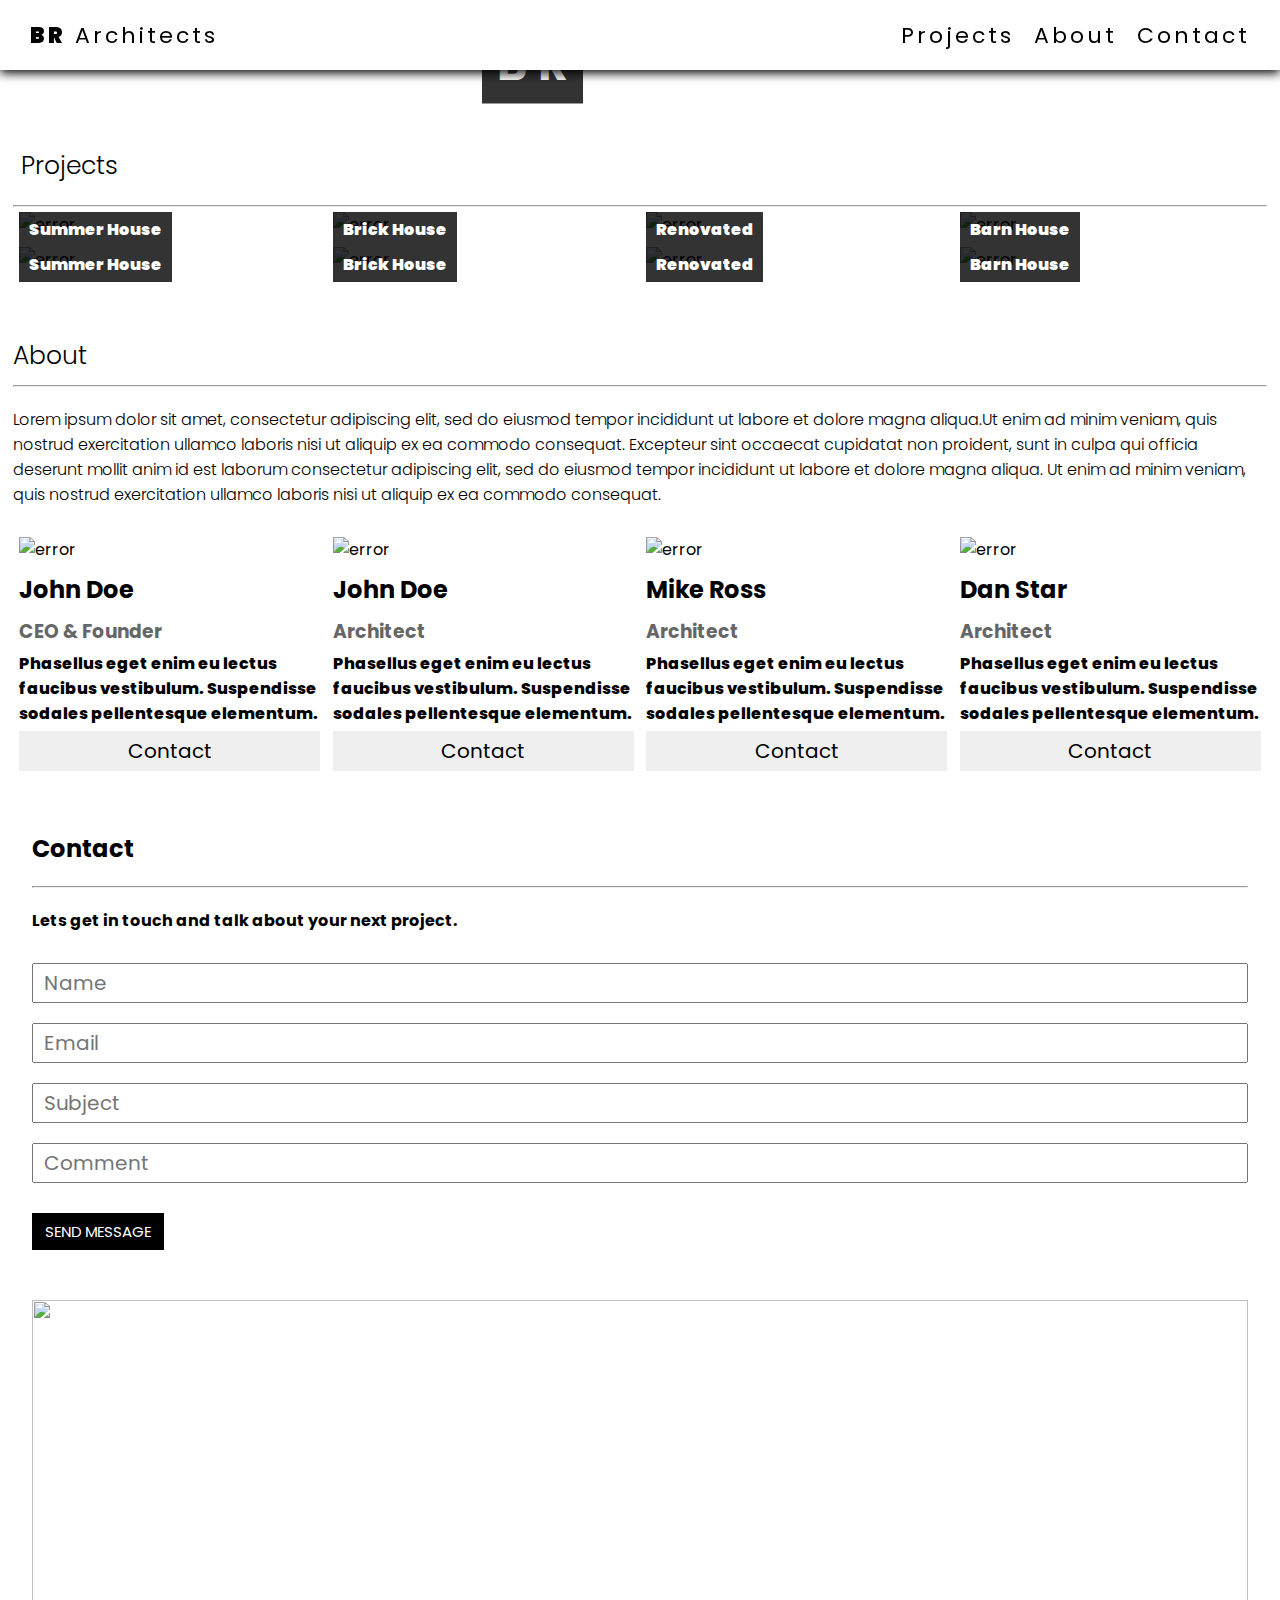
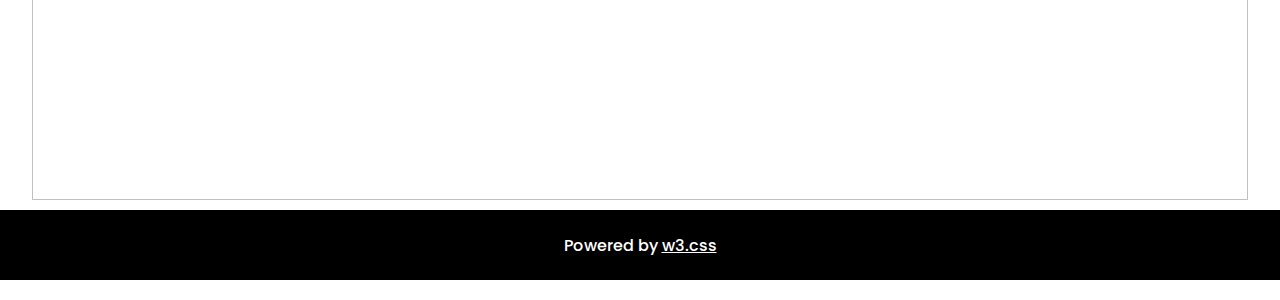
==== index.html @ 5bd4800f "br web" ====
<!DOCTYPE html>
<html lang="en">
<head>
    <meta charset="UTF-8">
    <meta http-equiv="X-UA-Compatible" content="IE=edge">
    <meta name="viewport" content="width=device-width, initial-scale=1.0">
    <title>Document</title>
    <link rel="stylesheet" href="./style.css">
    <link href="https://fonts.googleapis.com/css2?family=Poppins:wght@100;300&display=swap" rel="stylesheet">
</head>
<body>
    <div id="page">
        <div id="header">
            <div class="arc-left">
                <ul>
                    <li><a href="#"><b>BR</b> Architects</a></li>
                </ul>
            </div>
            <div class="arc-right">
                <ul>
                    <li><a href="#">Projects</a></li>
                    <li><a href="#">About</a></li>
                    <li><a href="#">Contact</a></li>
                </ul>
            </div>
        </div>
        <div id="banner">
            <div class="image">
                <img src="https://images.unsplash.com/photo-1600596542815-ffad4c1539a9?ixlib=rb-1.2.1&ixid=MnwxMjA3fDB8MHxwaG90by1wYWdlfHx8fGVufDB8fHx8&auto=format&fit=crop&w=1054&q=80" alt="">
            </div>
            <div class="banner-text">
                <h1>B R </h1>
                <h2> Architects</h2>
            </div>
        </div>
        <div id="container">
            <h2>Projects</h2>
            <hr>
            <div class="content">
                <img src="https://images.unsplash.com/photo-1598228723793-52759bba239c?ixid=MnwxMjA3fDB8MHxzZWFyY2h8NTJ8fGhvdXNlfGVufDB8fDB8fA%3D%3D&ixlib=rb-1.2.1&auto=format&fit=crop&w=400&q=60" alt="error">
            </div>
            <div class="content">
                <img src="https://images.unsplash.com/photo-1598228723793-52759bba239c?ixid=MnwxMjA3fDB8MHxzZWFyY2h8NTJ8fGhvdXNlfGVufDB8fDB8fA%3D%3D&ixlib=rb-1.2.1&auto=format&fit=crop&w=400&q=60" alt="error">
            </div>
            <div class="content">
                <img src="https://images.unsplash.com/photo-1598228723793-52759bba239c?ixid=MnwxMjA3fDB8MHxzZWFyY2h8NTJ8fGhvdXNlfGVufDB8fDB8fA%3D%3D&ixlib=rb-1.2.1&auto=format&fit=crop&w=400&q=60" alt="error">
            </div>
            <div class="content">
                <img src="https://images.unsplash.com/photo-1598228723793-52759bba239c?ixid=MnwxMjA3fDB8MHxzZWFyY2h8NTJ8fGhvdXNlfGVufDB8fDB8fA%3D%3D&ixlib=rb-1.2.1&auto=format&fit=crop&w=400&q=60" alt="error">
            </div>
            <div class="content">
                <img src="https://images.unsplash.com/photo-1598228723793-52759bba239c?ixid=MnwxMjA3fDB8MHxzZWFyY2h8NTJ8fGhvdXNlfGVufDB8fDB8fA%3D%3D&ixlib=rb-1.2.1&auto=format&fit=crop&w=400&q=60" alt="error">
            </div>
            <div class="content">
                <img src="https://images.unsplash.com/photo-1598228723793-52759bba239c?ixid=MnwxMjA3fDB8MHxzZWFyY2h8NTJ8fGhvdXNlfGVufDB8fDB8fA%3D%3D&ixlib=rb-1.2.1&auto=format&fit=crop&w=400&q=60" alt="error">
            </div>
            <div class="content">
                <img src="https://images.unsplash.com/photo-1598228723793-52759bba239c?ixid=MnwxMjA3fDB8MHxzZWFyY2h8NTJ8fGhvdXNlfGVufDB8fDB8fA%3D%3D&ixlib=rb-1.2.1&auto=format&fit=crop&w=400&q=60" alt="error">
            </div>
            <div class="content">
                <img src="https://images.unsplash.com/photo-1598228723793-52759bba239c?ixid=MnwxMjA3fDB8MHxzZWFyY2h8NTJ8fGhvdXNlfGVufDB8fDB8fA%3D%3D&ixlib=rb-1.2.1&auto=format&fit=crop&w=400&q=60" alt="error">
            </div>
        </div>
        <div id="main">
            <h2>About</h2>
            <hr>
            <p>Lorem ipsum dolor sit amet, consectetur adipiscing elit, sed do eiusmod tempor incididunt ut labore et dolore magna aliqua.Ut enim ad minim veniam, quis nostrud exercitation ullamco laboris nisi ut aliquip ex ea commodo consequat. Excepteur sint occaecat cupidatat non proident, sunt in culpa qui officia deserunt mollit anim id est laborum consectetur adipiscing elit, sed do eiusmod tempor incididunt ut labore et dolore magna aliqua. Ut enim ad minim veniam, quis nostrud exercitation ullamco laboris nisi ut aliquip ex ea commodo consequat.</p>
            <div class="main-item">
                <img src="https://images.unsplash.com/photo-1489779162738-f81aed9b0a25?ixid=MnwxMjA3fDB8MHxwaG90by1wYWdlfHx8fGVufDB8fHx8&ixlib=rb-1.2.1&auto=format&fit=crop&w=1082&q=80" alt="error">
                <h2>John Doe</h2>
                <h3>CEO & Founder</h3>
                <p>Phasellus eget enim eu lectus faucibus vestibulum. Suspendisse sodales pellentesque elementum.</p>
                <button>Contact</button>
            </div>
            <div class="main-item">
                <img src="https://images.unsplash.com/photo-1489779162738-f81aed9b0a25?ixid=MnwxMjA3fDB8MHxwaG90by1wYWdlfHx8fGVufDB8fHx8&ixlib=rb-1.2.1&auto=format&fit=crop&w=1082&q=80" alt="error">
                <h2>John Doe</h2>
                <h3>Architect</h3>
                <p>Phasellus eget enim eu lectus faucibus vestibulum. Suspendisse sodales pellentesque elementum.</p>
                <button>Contact</button>
            </div>
            <div class="main-item">
                <img src="https://images.unsplash.com/photo-1489779162738-f81aed9b0a25?ixid=MnwxMjA3fDB8MHxwaG90by1wYWdlfHx8fGVufDB8fHx8&ixlib=rb-1.2.1&auto=format&fit=crop&w=1082&q=80" alt="error">
                <h2>Mike Ross</h2>
                <h3>Architect</h3>
                <p>Phasellus eget enim eu lectus faucibus vestibulum. Suspendisse sodales pellentesque elementum.</p>
                <button>Contact</button>
            </div>
            <div class="main-item">
                <img src="https://images.unsplash.com/photo-1489779162738-f81aed9b0a25?ixid=MnwxMjA3fDB8MHxwaG90by1wYWdlfHx8fGVufDB8fHx8&ixlib=rb-1.2.1&auto=format&fit=crop&w=1082&q=80" alt="error">
                <h2>Dan Star</h2>
                <h3>Architect</h3>
                <p>Phasellus eget enim eu lectus faucibus vestibulum. Suspendisse sodales pellentesque elementum.</p>
                <button>Contact</button>
            </div>
        </div>
        <div id="contact">
            <h2>Contact</h2>
            <hr>
            <p>Lets get in touch and talk about your next project.</p>
            <div class="send">
                <form action="#" method="GET">
                    <input name="name" type="text" placeholder="Name"></input>
                    <input name="mail" type="text" placeholder="Email"></input>
                    <input name="sub" type="text" placeholder="Subject"></input>
                    <input name="comment" type="text" placeholder="Comment"></input>
                    <button>SEND MESSAGE</button>
                </form>
            </div>
            <div class="image-bottom">
                <img src="https://images.unsplash.com/photo-1510846606678-710c05a5c776?ixid=MnwxMjA3fDB8MHxwaG90by1wYWdlfHx8fGVufDB8fHx8&ixlib=rb-1.2.1&auto=format&fit=crop&w=675&q=80
                " alt="">
            </div>
        </div>
        <div id="footer">
            <p>Powered by <a href="#">w3.css</a></p>
            
        </div>
    </div>
</body>
</html>
---- style.css ----
* {
  margin: 0;
  padding: 0;
  font-family: "Poppins", sans-serif;
}
#page {
  width: 100%;
  height: 100%;
}
a {
  text-decoration: none;
}
li {
  list-style: none;
}
/* header */
#header {
  width: 100%;
  height: 50px;
  position: fixed;
  padding: 10px 20px;
  background-color: white;
  display: flex;
  align-items: center;
  z-index: 999;
  box-sizing: border-box;
  box-shadow: 0 3px 10px black;
}
.arc-right {
  display: none;
}
.arc-left li {
  padding: 7px 10px;
  font-size: 20px;
  letter-spacing: 3px;
}
.arc-left li b {
  font-weight: 1000;
}
.arc-left li > a {
  color: black;
}
.arc-left li:hover {
  background: rgba(0, 0, 0, 0.3);
}
/* end header */
#banner {
  top: 50px;
  width: 100%;
  height: 30%;
  position: relative;
}
.image {
  height: 100%;
}
.image img {
  width: 100%;
  height: 100%;
  object-fit: cover;
}
.banner-text {
  position: absolute;
  top: 50%;
  left: 50%;
  transform: translate(-50%, -50%);
}
.banner-text h1 {
  padding: 5px 20px;
  color: white;
  display: flex;
  background: rgba(0, 0, 0, 0.8);
}
.banner-text h2 {
  display: none;
}
/* end banner */

#container {
  width: 95%;
  margin: 100px auto 0px;
}
#container h2 {
  padding: 20px 11px;
  font-size: 25px;
  font-weight: 300;
}
#container .content {
  margin: 20px auto;
  width: 95%;
  display: flex;
  justify-content: center;
  position: relative;
  border: 0.5px solid black;
}
img {
  width: 100%;
}
.content::before {
  position: absolute;
  top: 0;
  left: 0;
  background: rgba(0, 0, 0, 0.8);
  color: white;
  padding: 5px 10px;
  font-weight: 1000;
}
.content:first-of-type::before {
  content: "Summer House";
}
.content:nth-of-type(2)::before {
  content: "Brick House";
}
.content:nth-of-type(3)::before {
  content: "Renovated";
}
.content:nth-of-type(4)::before {
  content: "Barn House";
}
.content:nth-of-type(5)::before {
  content: "Summer House";
}
.content:nth-of-type(6)::before {
  content: "Brick House";
}
.content:nth-of-type(7)::before {
  content: "Renovated";
}
.content:last-of-type::before {
  content: "Barn House";
}
/* end container */
#main {
  width: 95%;
  margin: 50px auto;
}
#main > h2 {
  margin: 20px 11px;
  font-size: 25px;
  font-weight: 1000;
}
#main > p {
  font-weight: 700;
}
.main-item {
  margin: 10px auto;
}
.main-item h2 {
  margin: 10px 0px;
  font-weight: 2000;
}
.main-item h3 {
  color: #666;
  margin: 5px 0;
}
.main-item p {
  color: black;
  font-weight: 800;
  margin: 5px 0;
}
.main-item button {
  width: 100%;
  border: none;
  padding: 5px 0;
  font-size: 20px;
  cursor: pointer;
}
.main-item button:hover {
  background: rgba(0, 0, 0, 0.5);
}
/* end main */
#contact {
  width: 95%;
  margin: 50px auto 0px;
}
#contact > h2 {
  margin: 0px 0px 20px 0;
}
#contact > p {
  margin: 20px 0px;
  font-weight: 700;
}
.send input {
  width: 100%;
  font-size: 20px;
  margin: 10px 0;
  padding: 3px 0px 3px 10px;
  box-sizing: border-box;
}
.send button {
  font-size: 15px;
  color: white;
  padding: 7px 13px;
  background: black;
  border: none;
  cursor: pointer;
  font-weight: 400;
  margin-top: 20px;
}
.send button:hover {
  background: rgba(0, 0, 0, 0.5);
  color: black;
}
.image-bottom {
  margin: 50px 0 10px 0;
  width: 100%;
  height: 300px;
}
.image-bottom img {
  width: 100%;
  height: 100%;
}
/* end contact */
#footer {
  width: 100%;
  height: 70px;
  background: black;
  margin-bottom: 20px;
  display: flex;
  align-items: center;
  justify-content: center;
}
#footer p {
  color: white;
  font-weight: 500;
}
#footer a {
  color: white;
  text-decoration: underline;
}
#footer a:hover {
  color: lime;
}
/* for tablet */
@media screen and (min-width: 600px) {
  .arc-right {
    display: block;
  }
  #header {
    justify-content: space-between;
    width: 100%;
  }
  .arc-right ul {
    display: flex;
  }
  .arc-right li {
    padding: 7px 10px;
    font-size: 15px;
    letter-spacing: 3px;
  }
  .arc-right li a {
    color: black;
  }
  .arc-right li:hover {
    background: rgba(0, 0, 0, 0.3);
  }
  .arc-left li {
    font-size: 15px;
  }
  /* end header */
  .banner-text {
    display: flex;
    align-items: center;
    justify-content: space-between;
  }
  .banner-text h1 {
    padding: 5px 15px;
  }
  .banner-text h2 {
    display: block;
    color: white;
    margin-left: 10px;
    letter-spacing: 3px;
    font-size: 35px;
    font-weight: 300;
  }
  /* end banner */
  #container {
    display: flex;
    flex-wrap: wrap;
  }
  #container h2 {
    padding: 20px 15px;
    width: 100%;
  }
  #container hr {
    width: 100%;
  }
  #container .content {
    width: 48%;
    margin: 5px auto;
    border: none;
  }
  /* end container */
  #main {
    display: flex;
    flex-wrap: wrap;
  }
  #main > h2 {
    margin: 10px 0;
    width: 100%;
    font-weight: 300;
  }
  #main hr {
    width: 100%;
  }
  #main > p {
    margin: 20px 0;
    width: 100%;
    font-weight: 300;
  }
  .main-item {
    width: 48%;
  }
}
/* for desktop */
@media screen and (min-width: 1024px) {
  #header {
    height: 70px;
  }
  #header li {
    font-size: 22px;
  }
  .banner-text {
    font-size: 23px;
  }
  /* end banner */
  #container {
    width: 98%;
  }
  #container .content {
    width: 24%;
  }
  #container h2 {
    padding: 20px 8px;
  }
  /* end container */
  #main {
    width: 98%;
  }
  .main-item {
    width: 24%;
  }
  .image-bottom {
    height: 500px;
    transition: height 0.5s linear;
  }
}
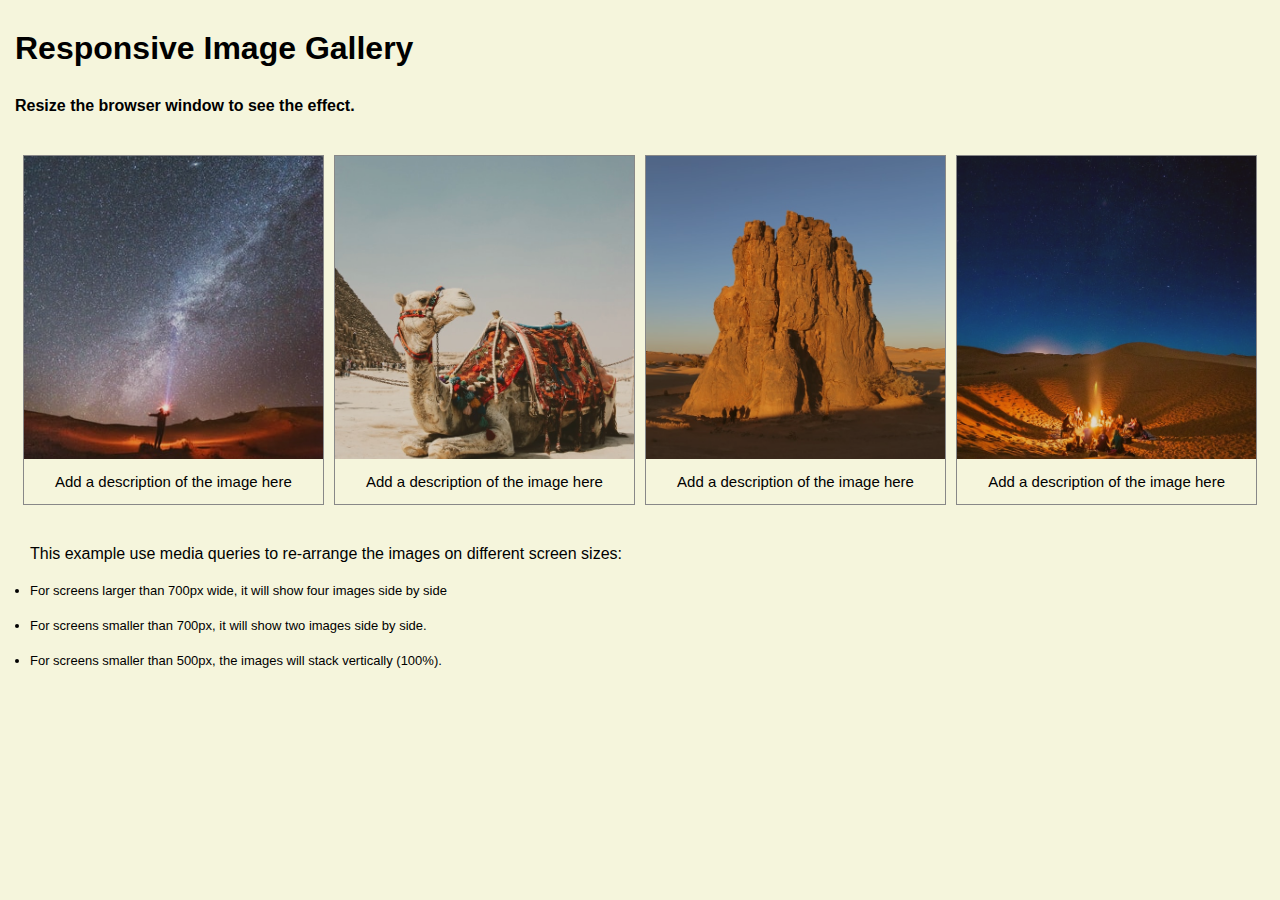
==== commit 49044761: "gallery" ====
--- a/index.html
+++ b/index.html
@@ -6,116 +6,51 @@
     <meta name="viewport" content="width=device-width, initial-scale=1.0">
     <title>Document</title>
     <link rel="stylesheet" href="./style.css">
-    <link href="https://fonts.googleapis.com/css2?family=Poppins:wght@100;300&display=swap" rel="stylesheet">
 </head>
 <body>
-    <div id="page">
-        <div id="header">
-            <div class="arc-left">
-                <ul>
-                    <li><a href="#"><b>BR</b> Architects</a></li>
-                </ul>
+    <h1>Responsive Image Gallery</h1>
+    <h4>Resize the browser window to see the effect.</h4>
+    <div class="container">
+        <div class="content">
+            <div class="content-top">
+                <a target="_blank" href="https://unsplash.com/photos/qZFCovYUBSo"> <img src="./img1.jpg" alt="error"></a>
             </div>
-            <div class="arc-right">
-                <ul>
-                    <li><a href="#">Projects</a></li>
-                    <li><a href="#">About</a></li>
-                    <li><a href="#">Contact</a></li>
-                </ul>
+            <div class="content-bottom">
+                <p>Add a description of the image here</p>
             </div>
         </div>
-        <div id="banner">
-            <div class="image">
-                <img src="https://images.unsplash.com/photo-1600596542815-ffad4c1539a9?ixlib=rb-1.2.1&ixid=MnwxMjA3fDB8MHxwaG90by1wYWdlfHx8fGVufDB8fHx8&auto=format&fit=crop&w=1054&q=80" alt="">
+        <div class="content">
+            <div class="content-top">
+                <a target="_blank" href="https://unsplash.com/photos/-XwQFmuiMts"> <img src="./img2.jpg" alt="error"></a>
             </div>
-            <div class="banner-text">
-                <h1>B R </h1>
-                <h2> Architects</h2>
+            <div class="content-bottom">
+                <p>Add a description of the image here</p>
             </div>
         </div>
-        <div id="container">
-            <h2>Projects</h2>
-            <hr>
-            <div class="content">
-                <img src="https://images.unsplash.com/photo-1598228723793-52759bba239c?ixid=MnwxMjA3fDB8MHxzZWFyY2h8NTJ8fGhvdXNlfGVufDB8fDB8fA%3D%3D&ixlib=rb-1.2.1&auto=format&fit=crop&w=400&q=60" alt="error">
+        <div class="content">
+            <div class="content-top">
+                <a target="_blank" href="https://unsplash.com/photos/zyXtZQw51Z4"> <img src="./img3.jpg" alt="error"></a>
             </div>
-            <div class="content">
-                <img src="https://images.unsplash.com/photo-1598228723793-52759bba239c?ixid=MnwxMjA3fDB8MHxzZWFyY2h8NTJ8fGhvdXNlfGVufDB8fDB8fA%3D%3D&ixlib=rb-1.2.1&auto=format&fit=crop&w=400&q=60" alt="error">
-            </div>
-            <div class="content">
-                <img src="https://images.unsplash.com/photo-1598228723793-52759bba239c?ixid=MnwxMjA3fDB8MHxzZWFyY2h8NTJ8fGhvdXNlfGVufDB8fDB8fA%3D%3D&ixlib=rb-1.2.1&auto=format&fit=crop&w=400&q=60" alt="error">
-            </div>
-            <div class="content">
-                <img src="https://images.unsplash.com/photo-1598228723793-52759bba239c?ixid=MnwxMjA3fDB8MHxzZWFyY2h8NTJ8fGhvdXNlfGVufDB8fDB8fA%3D%3D&ixlib=rb-1.2.1&auto=format&fit=crop&w=400&q=60" alt="error">
-            </div>
-            <div class="content">
-                <img src="https://images.unsplash.com/photo-1598228723793-52759bba239c?ixid=MnwxMjA3fDB8MHxzZWFyY2h8NTJ8fGhvdXNlfGVufDB8fDB8fA%3D%3D&ixlib=rb-1.2.1&auto=format&fit=crop&w=400&q=60" alt="error">
-            </div>
-            <div class="content">
-                <img src="https://images.unsplash.com/photo-1598228723793-52759bba239c?ixid=MnwxMjA3fDB8MHxzZWFyY2h8NTJ8fGhvdXNlfGVufDB8fDB8fA%3D%3D&ixlib=rb-1.2.1&auto=format&fit=crop&w=400&q=60" alt="error">
-            </div>
-            <div class="content">
-                <img src="https://images.unsplash.com/photo-1598228723793-52759bba239c?ixid=MnwxMjA3fDB8MHxzZWFyY2h8NTJ8fGhvdXNlfGVufDB8fDB8fA%3D%3D&ixlib=rb-1.2.1&auto=format&fit=crop&w=400&q=60" alt="error">
-            </div>
-            <div class="content">
-                <img src="https://images.unsplash.com/photo-1598228723793-52759bba239c?ixid=MnwxMjA3fDB8MHxzZWFyY2h8NTJ8fGhvdXNlfGVufDB8fDB8fA%3D%3D&ixlib=rb-1.2.1&auto=format&fit=crop&w=400&q=60" alt="error">
+            <div class="content-bottom">
+                <p>Add a description of the image here</p>
             </div>
         </div>
-        <div id="main">
-            <h2>About</h2>
-            <hr>
-            <p>Lorem ipsum dolor sit amet, consectetur adipiscing elit, sed do eiusmod tempor incididunt ut labore et dolore magna aliqua.Ut enim ad minim veniam, quis nostrud exercitation ullamco laboris nisi ut aliquip ex ea commodo consequat. Excepteur sint occaecat cupidatat non proident, sunt in culpa qui officia deserunt mollit anim id est laborum consectetur adipiscing elit, sed do eiusmod tempor incididunt ut labore et dolore magna aliqua. Ut enim ad minim veniam, quis nostrud exercitation ullamco laboris nisi ut aliquip ex ea commodo consequat.</p>
-            <div class="main-item">
-                <img src="https://images.unsplash.com/photo-1489779162738-f81aed9b0a25?ixid=MnwxMjA3fDB8MHxwaG90by1wYWdlfHx8fGVufDB8fHx8&ixlib=rb-1.2.1&auto=format&fit=crop&w=1082&q=80" alt="error">
-                <h2>John Doe</h2>
-                <h3>CEO & Founder</h3>
-                <p>Phasellus eget enim eu lectus faucibus vestibulum. Suspendisse sodales pellentesque elementum.</p>
-                <button>Contact</button>
+        <div class="content">
+            <div class="content-top">
+                <a target="_blank" href="https://unsplash.com/photos/1Ya-_vXJC8Q"> <img src="./img4.jpg" alt="error"></a>
             </div>
-            <div class="main-item">
-                <img src="https://images.unsplash.com/photo-1489779162738-f81aed9b0a25?ixid=MnwxMjA3fDB8MHxwaG90by1wYWdlfHx8fGVufDB8fHx8&ixlib=rb-1.2.1&auto=format&fit=crop&w=1082&q=80" alt="error">
-                <h2>John Doe</h2>
-                <h3>Architect</h3>
-                <p>Phasellus eget enim eu lectus faucibus vestibulum. Suspendisse sodales pellentesque elementum.</p>
-                <button>Contact</button>
-            </div>
-            <div class="main-item">
-                <img src="https://images.unsplash.com/photo-1489779162738-f81aed9b0a25?ixid=MnwxMjA3fDB8MHxwaG90by1wYWdlfHx8fGVufDB8fHx8&ixlib=rb-1.2.1&auto=format&fit=crop&w=1082&q=80" alt="error">
-                <h2>Mike Ross</h2>
-                <h3>Architect</h3>
-                <p>Phasellus eget enim eu lectus faucibus vestibulum. Suspendisse sodales pellentesque elementum.</p>
-                <button>Contact</button>
-            </div>
-            <div class="main-item">
-                <img src="https://images.unsplash.com/photo-1489779162738-f81aed9b0a25?ixid=MnwxMjA3fDB8MHxwaG90by1wYWdlfHx8fGVufDB8fHx8&ixlib=rb-1.2.1&auto=format&fit=crop&w=1082&q=80" alt="error">
-                <h2>Dan Star</h2>
-                <h3>Architect</h3>
-                <p>Phasellus eget enim eu lectus faucibus vestibulum. Suspendisse sodales pellentesque elementum.</p>
-                <button>Contact</button>
+            <div class="content-bottom">
+                <p>Add a description of the image here</p>
             </div>
         </div>
-        <div id="contact">
-            <h2>Contact</h2>
-            <hr>
-            <p>Lets get in touch and talk about your next project.</p>
-            <div class="send">
-                <form action="#" method="GET">
-                    <input name="name" type="text" placeholder="Name"></input>
-                    <input name="mail" type="text" placeholder="Email"></input>
-                    <input name="sub" type="text" placeholder="Subject"></input>
-                    <input name="comment" type="text" placeholder="Comment"></input>
-                    <button>SEND MESSAGE</button>
-                </form>
-            </div>
-            <div class="image-bottom">
-                <img src="https://images.unsplash.com/photo-1510846606678-710c05a5c776?ixid=MnwxMjA3fDB8MHxwaG90by1wYWdlfHx8fGVufDB8fHx8&ixlib=rb-1.2.1&auto=format&fit=crop&w=675&q=80
-                " alt="">
-            </div>
-        </div>
-        <div id="footer">
-            <p>Powered by <a href="#">w3.css</a></p>
-            
-        </div>
+
+    </div>
+    <div class="text">
+        <ul>This example use media queries to re-arrange the images on different screen sizes:
+            <li>For screens larger than 700px wide, it will show four images side by side</li>
+            <li>For screens smaller than 700px, it will show two images side by side.</li>
+            <li>For screens smaller than 500px, the images will stack vertically (100%).</li>
+        </ul> 
     </div>
 </body>
 </html>--- a/style.css
+++ b/style.css
@@ -1,347 +1,100 @@
+/* https://unsplash.com/photos/1Ya-_vXJC8Q 4
+https://unsplash.com/photos/qZFCovYUBSo 1
+https://unsplash.com/photos/-XwQFmuiMts 2
+https://unsplash.com/photos/zyXtZQw51Z4 3 */
+body {
+  width: 100%;
+  height: 100%;
+  font-family: Verdana, Geneva, Tahoma, sans-serif;
+  background: beige;
+}
 * {
   margin: 0;
   padding: 0;
-  font-family: "Poppins", sans-serif;
-}
-#page {
-  width: 100%;
-  height: 100%;
-}
-a {
   text-decoration: none;
 }
-li {
-  list-style: none;
+h1,
+h4 {
+  text-align: center;
+  margin: 30px 0px;
 }
-/* header */
-#header {
+.container {
+  width: 95%;
+  margin: 0 auto;
+}
+.content {
   width: 100%;
-  height: 50px;
-  position: fixed;
-  padding: 10px 20px;
-  background-color: white;
-  display: flex;
-  align-items: center;
-  z-index: 999;
+  height: 350px;
+  margin: 10px 0;
   box-sizing: border-box;
-  box-shadow: 0 3px 10px black;
+  position: relative;
+  border: 1px solid rgb(136, 136, 136);
+  transition: all 0.5s;
 }
-.arc-right {
-  display: none;
+.content:hover {
+  border: 1.5px solid black;
+  transform: scale(1.05);
 }
-.arc-left li {
-  padding: 7px 10px;
-  font-size: 20px;
-  letter-spacing: 3px;
+.content-top {
+  position: relative;
+  width: 100%;
+  height: 87%;
+  background-color: rgb(110, 71, 19);
+  box-sizing: border-box;
+  overflow: hidden;
 }
-.arc-left li b {
-  font-weight: 1000;
-}
-.arc-left li > a {
-  color: black;
-}
-.arc-left li:hover {
-  background: rgba(0, 0, 0, 0.3);
-}
-/* end header */
-#banner {
-  top: 50px;
-  width: 100%;
-  height: 30%;
-  position: relative;
-}
-.image {
-  height: 100%;
-}
-.image img {
+img {
+  position: absolute;
+  opacity: 0.8;
   width: 100%;
   height: 100%;
   object-fit: cover;
 }
-.banner-text {
-  position: absolute;
-  top: 50%;
-  left: 50%;
-  transform: translate(-50%, -50%);
-}
-.banner-text h1 {
-  padding: 5px 20px;
-  color: white;
-  display: flex;
-  background: rgba(0, 0, 0, 0.8);
-}
-.banner-text h2 {
-  display: none;
-}
-/* end banner */
-
-#container {
-  width: 95%;
-  margin: 100px auto 0px;
-}
-#container h2 {
-  padding: 20px 11px;
-  font-size: 25px;
-  font-weight: 300;
-}
-#container .content {
-  margin: 20px auto;
-  width: 95%;
-  display: flex;
-  justify-content: center;
-  position: relative;
-  border: 0.5px solid black;
-}
-img {
+.content-bottom {
   width: 100%;
-}
-.content::before {
-  position: absolute;
-  top: 0;
-  left: 0;
-  background: rgba(0, 0, 0, 0.8);
-  color: white;
-  padding: 5px 10px;
-  font-weight: 1000;
-}
-.content:first-of-type::before {
-  content: "Summer House";
-}
-.content:nth-of-type(2)::before {
-  content: "Brick House";
-}
-.content:nth-of-type(3)::before {
-  content: "Renovated";
-}
-.content:nth-of-type(4)::before {
-  content: "Barn House";
-}
-.content:nth-of-type(5)::before {
-  content: "Summer House";
-}
-.content:nth-of-type(6)::before {
-  content: "Brick House";
-}
-.content:nth-of-type(7)::before {
-  content: "Renovated";
-}
-.content:last-of-type::before {
-  content: "Barn House";
-}
-/* end container */
-#main {
-  width: 95%;
-  margin: 50px auto;
-}
-#main > h2 {
-  margin: 20px 11px;
-  font-size: 25px;
-  font-weight: 1000;
-}
-#main > p {
-  font-weight: 700;
-}
-.main-item {
-  margin: 10px auto;
-}
-.main-item h2 {
-  margin: 10px 0px;
-  font-weight: 2000;
-}
-.main-item h3 {
-  color: #666;
-  margin: 5px 0;
-}
-.main-item p {
-  color: black;
-  font-weight: 800;
-  margin: 5px 0;
-}
-.main-item button {
-  width: 100%;
-  border: none;
-  padding: 5px 0;
-  font-size: 20px;
-  cursor: pointer;
-}
-.main-item button:hover {
-  background: rgba(0, 0, 0, 0.5);
-}
-/* end main */
-#contact {
-  width: 95%;
-  margin: 50px auto 0px;
-}
-#contact > h2 {
-  margin: 0px 0px 20px 0;
-}
-#contact > p {
-  margin: 20px 0px;
-  font-weight: 700;
-}
-.send input {
-  width: 100%;
-  font-size: 20px;
-  margin: 10px 0;
-  padding: 3px 0px 3px 10px;
-  box-sizing: border-box;
-}
-.send button {
-  font-size: 15px;
-  color: white;
-  padding: 7px 13px;
-  background: black;
-  border: none;
-  cursor: pointer;
-  font-weight: 400;
-  margin-top: 20px;
-}
-.send button:hover {
-  background: rgba(0, 0, 0, 0.5);
-  color: black;
-}
-.image-bottom {
-  margin: 50px 0 10px 0;
-  width: 100%;
-  height: 300px;
-}
-.image-bottom img {
-  width: 100%;
-  height: 100%;
-}
-/* end contact */
-#footer {
-  width: 100%;
-  height: 70px;
-  background: black;
-  margin-bottom: 20px;
+  height: 13%;
   display: flex;
   align-items: center;
   justify-content: center;
 }
-#footer p {
-  color: white;
-  font-weight: 500;
+p {
+  font-size: 15px;
 }
-#footer a {
-  color: white;
-  text-decoration: underline;
+.text {
+  margin: 30px;
 }
-#footer a:hover {
-  color: lime;
+.text li {
+  font-size: 13px;
+  margin: 20px 0;
 }
-/* for tablet */
-@media screen and (min-width: 600px) {
-  .arc-right {
-    display: block;
-  }
-  #header {
-    justify-content: space-between;
-    width: 100%;
-  }
-  .arc-right ul {
-    display: flex;
-  }
-  .arc-right li {
-    padding: 7px 10px;
-    font-size: 15px;
-    letter-spacing: 3px;
-  }
-  .arc-right li a {
-    color: black;
-  }
-  .arc-right li:hover {
-    background: rgba(0, 0, 0, 0.3);
-  }
-  .arc-left li {
-    font-size: 15px;
-  }
-  /* end header */
-  .banner-text {
-    display: flex;
-    align-items: center;
-    justify-content: space-between;
-  }
-  .banner-text h1 {
-    padding: 5px 15px;
-  }
-  .banner-text h2 {
-    display: block;
-    color: white;
-    margin-left: 10px;
-    letter-spacing: 3px;
-    font-size: 35px;
-    font-weight: 300;
-  }
-  /* end banner */
-  #container {
+
+@media screen and (min-width: 500px) {
+  .container {
     display: flex;
     flex-wrap: wrap;
+    justify-content: space-around;
   }
-  #container h2 {
-    padding: 20px 15px;
-    width: 100%;
+  /* .content */
+  .content {
+    width: 49%;
   }
-  #container hr {
-    width: 100%;
-  }
-  #container .content {
-    width: 48%;
-    margin: 5px auto;
-    border: none;
-  }
-  /* end container */
-  #main {
-    display: flex;
-    flex-wrap: wrap;
-  }
-  #main > h2 {
-    margin: 10px 0;
-    width: 100%;
-    font-weight: 300;
-  }
-  #main hr {
-    width: 100%;
-  }
-  #main > p {
-    margin: 20px 0;
-    width: 100%;
-    font-weight: 300;
-  }
-  .main-item {
-    width: 48%;
+  .content:hover {
+    margin-top: -5px;
+    transform: scale(1);
   }
 }
-/* for desktop */
-@media screen and (min-width: 1024px) {
-  #header {
-    height: 70px;
+@media screen and (min-width: 700px) {
+  .container {
+    width: 98%;
+    flex-wrap: nowrap;
+    justify-content: space-evenly;
   }
-  #header li {
-    font-size: 22px;
-  }
-  .banner-text {
-    font-size: 23px;
-  }
-  /* end banner */
-  #container {
-    width: 98%;
-  }
-  #container .content {
+  .content {
     width: 24%;
   }
-  #container h2 {
-    padding: 20px 8px;
-  }
-  /* end container */
-  #main {
-    width: 98%;
-  }
-  .main-item {
-    width: 24%;
-  }
-  .image-bottom {
-    height: 500px;
-    transition: height 0.5s linear;
+  h1,
+  h4 {
+    margin: 30px 15px;
+    text-align: left;
   }
 }
